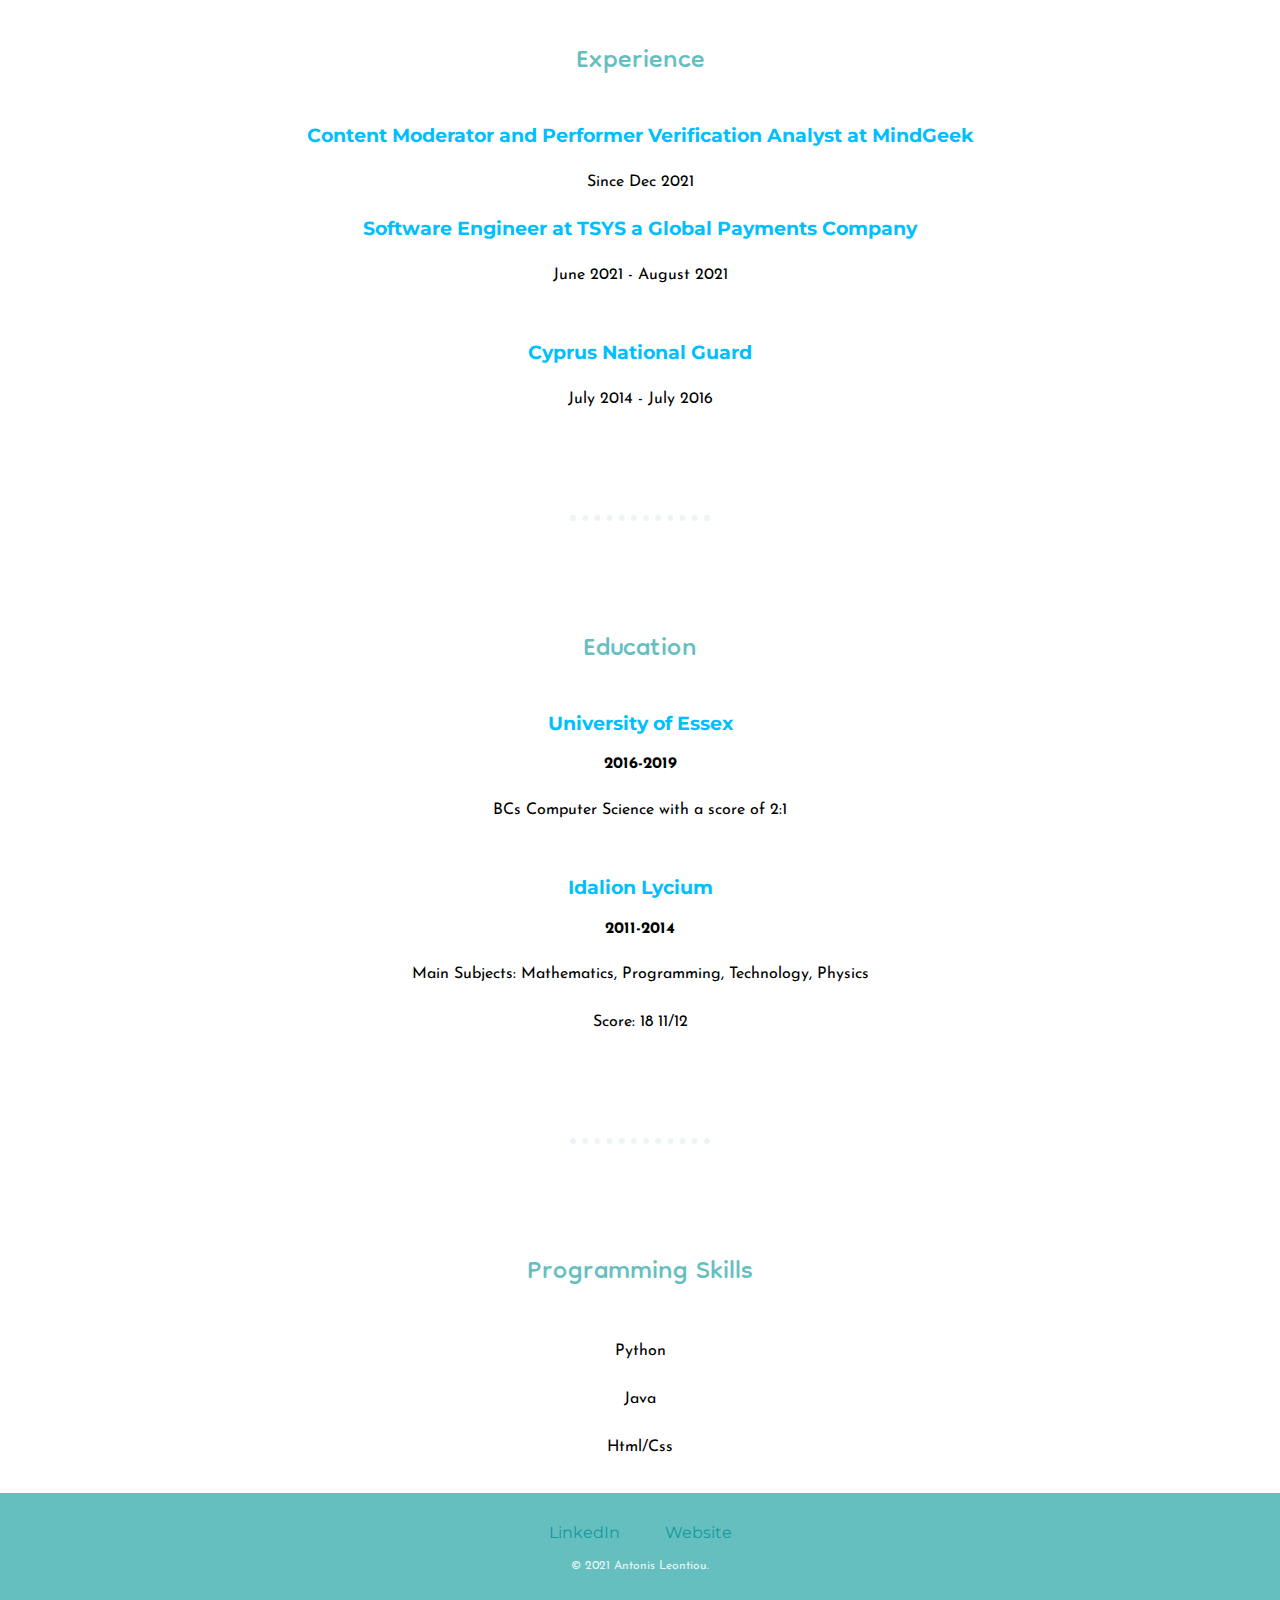
==== CV.html @ 4dab3aea "Add CV Website Files" ====
<!DOCTYPE html>
<html lang="en">
<head>
    <meta charset="UTF-8">
    <title>CV Antonis Leontiou</title>
    <link rel="stylesheet" href="css/styles.css">
    <link rel="icon" href="favicon.ico">
    <link rel="preconnect" href="https://fonts.googleapis.com">
    <link rel="preconnect" href="https://fonts.gstatic.com" crossorigin>
    <link href="https://fonts.googleapis.com/css2?family=Dongle&family=Josefin+Sans:ital,wght@1,300&family=Montserrat&display=swap" rel="stylesheet">
</head>
<body>
    <div class="experience">
        <h2>Experience</h2>
        <h3>Content Moderator and Performer Verification Analyst at MindGeek</h3>
        <p>Since Dec 2021</p>
        <h3>Software Engineer at TSYS a Global Payments Company</h3>
        <p>June 2021 - August 2021</p>
        <br>
        <h3>Cyprus National Guard</h3>
        <p>July 2014 - July 2016</p>
    </div>
    <hr class="dots">
    <div class="education">
        <h2>Education</h2>
        <h3>University of Essex</h3>
        <h4>2016-2019</h4>
        <p>BCs Computer Science with a score of 2:1</p>
        <br>
        <h3>Idalion Lycium</h3>
        <h4>2011-2014</h4>
        <p>Main Subjects: Mathematics, Programming, Technology, Physics</p>
        <p>Score: 18 11/12</p>
    </div>
    <hr class="dots">
    <div class="skills">
        <h2>Programming Skills</h2>
        <p>Python</p>
        <p>Java</p>
        <p>Html/Css</p>
    </div>
    <footer>
        <a class="footer-link" target="_blank" href="https://www.linkedin.com/">LinkedIn</a>
        <a class="footer-link" target="_blank" href="index.html">Website</a>
        <p class="copyright">© 2021 Antonis Leontiou.</p>
    </footer>
</body>
</html>
---- css/styles.css ----
body {
    margin: 0;
    text-align: center;
    font-family: 'Josefin Sans', sans-serif;

}

h1 {
    font-family: 'Josefin Sans', sans-serif;
    margin: 100px auto 0px auto;
    font-size: 3.125rem;
    color: #66BFBF;
}

h2 {
     font-family: 'Dongle', sans-serif;
     font-size: 2.5rem;
     font-weight: normal;
     color: #66BFBF;
}

h3 {
    font-family: 'Montserrat', sans-serif;
    color: #00BFFF;
}

p {
    line-height: 2;
}
footer {
    margin-top: 30px;
    background-color: #66BFBF;
    height: 50px;
    padding: 30px;
}

/************ CLASS SELECTORS *************/
.intro {
    height: 300px;
    padding: 20px;
    background-image: url("/images/iceland-g7eb0ca815_1920.jpg")
}
.profile {
    margin-top: 20px;
}
.description{
    color: #40514E;
    width: 25%;
    margin: auto;
}
.profile img {
    border-radius: 50%;
}

.dots{
    width: 10%;
    border: 6px dotted #EAF6F6;
    border-bottom: none;
    margin: 100px auto 100px auto;
}

.skill-row{
    width: 50%;
    height: 250px;
    margin:50px auto 50px auto;
    text-align:left;
    line-height: 2;

}

.code {
    width: 25%;
    float:left;
    margin-right: 30px;
}
.puzzle {
    width: 25%;
    float: right;
    margin-left: 30px;
}
.tag1 {
    clear: left;
    font-size: 10px;
}

.tag2 {
    clear: right;
    float: right;
    font-size: 10px;
}

.contact-msg {
    width: 30%;
    margin: 40px auto 60px;
}
.btn {
  background: #34d9c3;
  background-image: -webkit-linear-gradient(top, #34d9c3, #2bb3b8);
  background-image: -moz-linear-gradient(top, #34d9c3, #2bb3b8);
  background-image: -ms-linear-gradient(top, #34d9c3, #2bb3b8);
  background-image: -o-linear-gradient(top, #34d9c3, #2bb3b8);
  background-image: linear-gradient(to bottom, #34d9c3, #2bb3b8);
  -webkit-border-radius: 13;
  -moz-border-radius: 13;
  border-radius: 13px;
  text-shadow: 0px 1px 3px #e336e3;
  font-family: 'Montserrat', sans-serif;
  color: #f0faf8;
  font-size: 20px;
  padding: 10px 20px 10px 20px;
  border: solid #117060 2px;
  text-decoration: none;
}

.btn:hover {
  background: #3cb0fd;
  background-image: -webkit-linear-gradient(top, #3cb0fd, #3498db);
  background-image: -moz-linear-gradient(top, #3cb0fd, #3498db);
  background-image: -ms-linear-gradient(top, #3cb0fd, #3498db);
  background-image: -o-linear-gradient(top, #3cb0fd, #3498db);
  background-image: linear-gradient(to bottom, #3cb0fd, #3498db);
  text-decoration: none;
}


.footer-link {
    color: #11999E;
    font-family: 'Montserrat', sans-serif;
    margin: 10px 20px 10px 20px;
    text-decoration: none;
}

.footer-link:hover {
    color: #EAF6F6;
}

.copyright {
    color: #EAF6F6;
    font-size: 0.75rem;
}
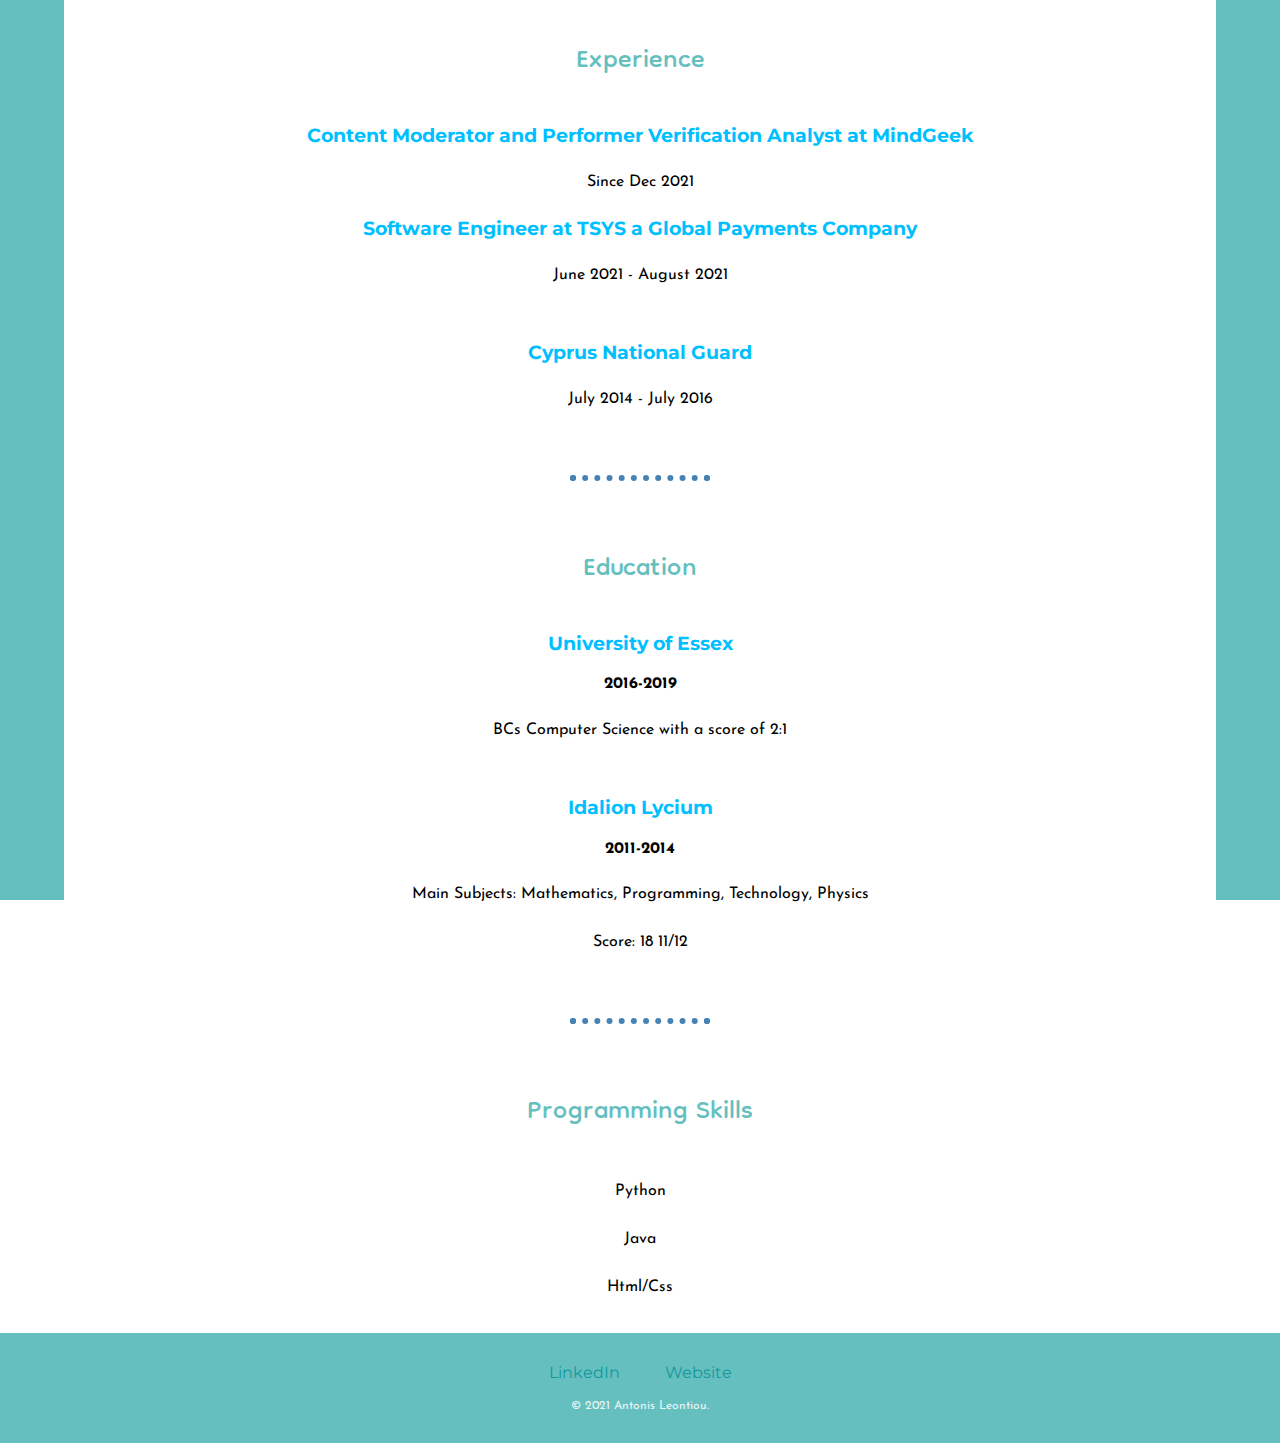
==== commit 35f56a69: "Update code and Fix bugs" ====
--- a/CV.html
+++ b/CV.html
@@ -10,6 +10,8 @@
     <link href="https://fonts.googleapis.com/css2?family=Dongle&family=Josefin+Sans:ital,wght@1,300&family=Montserrat&display=swap" rel="stylesheet">
 </head>
 <body>
+    <div class="left_line_cv"></div>
+    <div class="right_line_cv"></div>
     <div class="experience">
         <h2>Experience</h2>
         <h3>Content Moderator and Performer Verification Analyst at MindGeek</h3>
@@ -40,7 +42,7 @@
         <p>Html/Css</p>
     </div>
     <footer>
-        <a class="footer-link" target="_blank" href="https://www.linkedin.com/">LinkedIn</a>
+        <a class="footer-link" target="_blank" href="https://cy.linkedin.com/in/antonis-leontiou-317b7b1ba?trk=people-guest_people_search-card">LinkedIn</a>
         <a class="footer-link" target="_blank" href="index.html">Website</a>
         <p class="copyright">© 2021 Antonis Leontiou.</p>
     </footer>
--- a/css/styles.css
+++ b/css/styles.css
@@ -4,26 +4,22 @@
     font-family: 'Josefin Sans', sans-serif;
 
 }
-
 h1 {
     font-family: 'Josefin Sans', sans-serif;
     margin: 100px auto 0px auto;
     font-size: 3.125rem;
     color: #66BFBF;
 }
-
 h2 {
      font-family: 'Dongle', sans-serif;
      font-size: 2.5rem;
      font-weight: normal;
      color: #66BFBF;
 }
-
 h3 {
     font-family: 'Montserrat', sans-serif;
     color: #00BFFF;
 }
-
 p {
     line-height: 2;
 }
@@ -33,15 +29,14 @@
     height: 50px;
     padding: 30px;
 }
-
 /************ CLASS SELECTORS *************/
 .intro {
     height: 300px;
     padding: 20px;
-    background-image: url("/images/iceland-g7eb0ca815_1920.jpg")
+    background-image: url("/images/iceland.jpg")
 }
 .profile {
-    margin-top: 20px;
+    padding: 10px 0 0 0;
 }
 .description{
     color: #40514E;
@@ -51,41 +46,80 @@
 .profile img {
     border-radius: 50%;
 }
-
 .dots{
     width: 10%;
-    border: 6px dotted #EAF6F6;
+    border: 6px dotted #4682B4;
     border-bottom: none;
-    margin: 100px auto 100px auto;
+    margin: 60px auto 60px auto;
 }
-
+.left_line {
+    width: 5%;
+    top: 0;
+    left: 0;
+    bottom: 0;
+    position: fixed;
+    background-color: #66BFBF;
+}
+.right_line {
+    width: 5%;
+    top: 0;
+    right: 0;
+    bottom: 0;
+    position: fixed;
+    background-color: #66BFBF;
+}
+.left_line_cv {
+    width: 5%;
+    top: 0;
+    left: 0;
+    bottom: 0;
+    position: fixed;
+    float: left;
+    background-color: #66BFBF;
+}
+.right_line_cv {
+    width: 5%;
+    top:0;
+    right: 0;
+    bottom: 0;
+    position: fixed;
+    float: right;
+    background-color: #66BFBF;
+}
+@media
+only screen and (max-width: 500px),
+only screen and (min-device-width: 768px) and (max-device-width: 1024px)
+{
+    .left_line, .right_line, .left_line_cv, .right_line_cv {display:none}
+}
 .skill-row{
     width: 50%;
     height: 250px;
     margin:50px auto 50px auto;
     text-align:left;
     line-height: 2;
-
 }
-
 .code {
     width: 25%;
     float:left;
     margin-right: 30px;
+}
+.code-img {
+    width: 100%;
 }
 .puzzle {
     width: 25%;
     float: right;
     margin-left: 30px;
 }
+.puzzle-img {
+    width: 100%;
+}
 .tag1 {
-    clear: left;
     font-size: 10px;
 }
 
 .tag2 {
-    clear: right;
-    float: right;
     font-size: 10px;
 }
 
@@ -111,7 +145,6 @@
   border: solid #117060 2px;
   text-decoration: none;
 }
-
 .btn:hover {
   background: #3cb0fd;
   background-image: -webkit-linear-gradient(top, #3cb0fd, #3498db);
@@ -121,22 +154,16 @@
   background-image: linear-gradient(to bottom, #3cb0fd, #3498db);
   text-decoration: none;
 }
-
-
 .footer-link {
     color: #11999E;
     font-family: 'Montserrat', sans-serif;
     margin: 10px 20px 10px 20px;
     text-decoration: none;
 }
-
 .footer-link:hover {
     color: #EAF6F6;
 }
-
 .copyright {
     color: #EAF6F6;
     font-size: 0.75rem;
-}
-
-
+}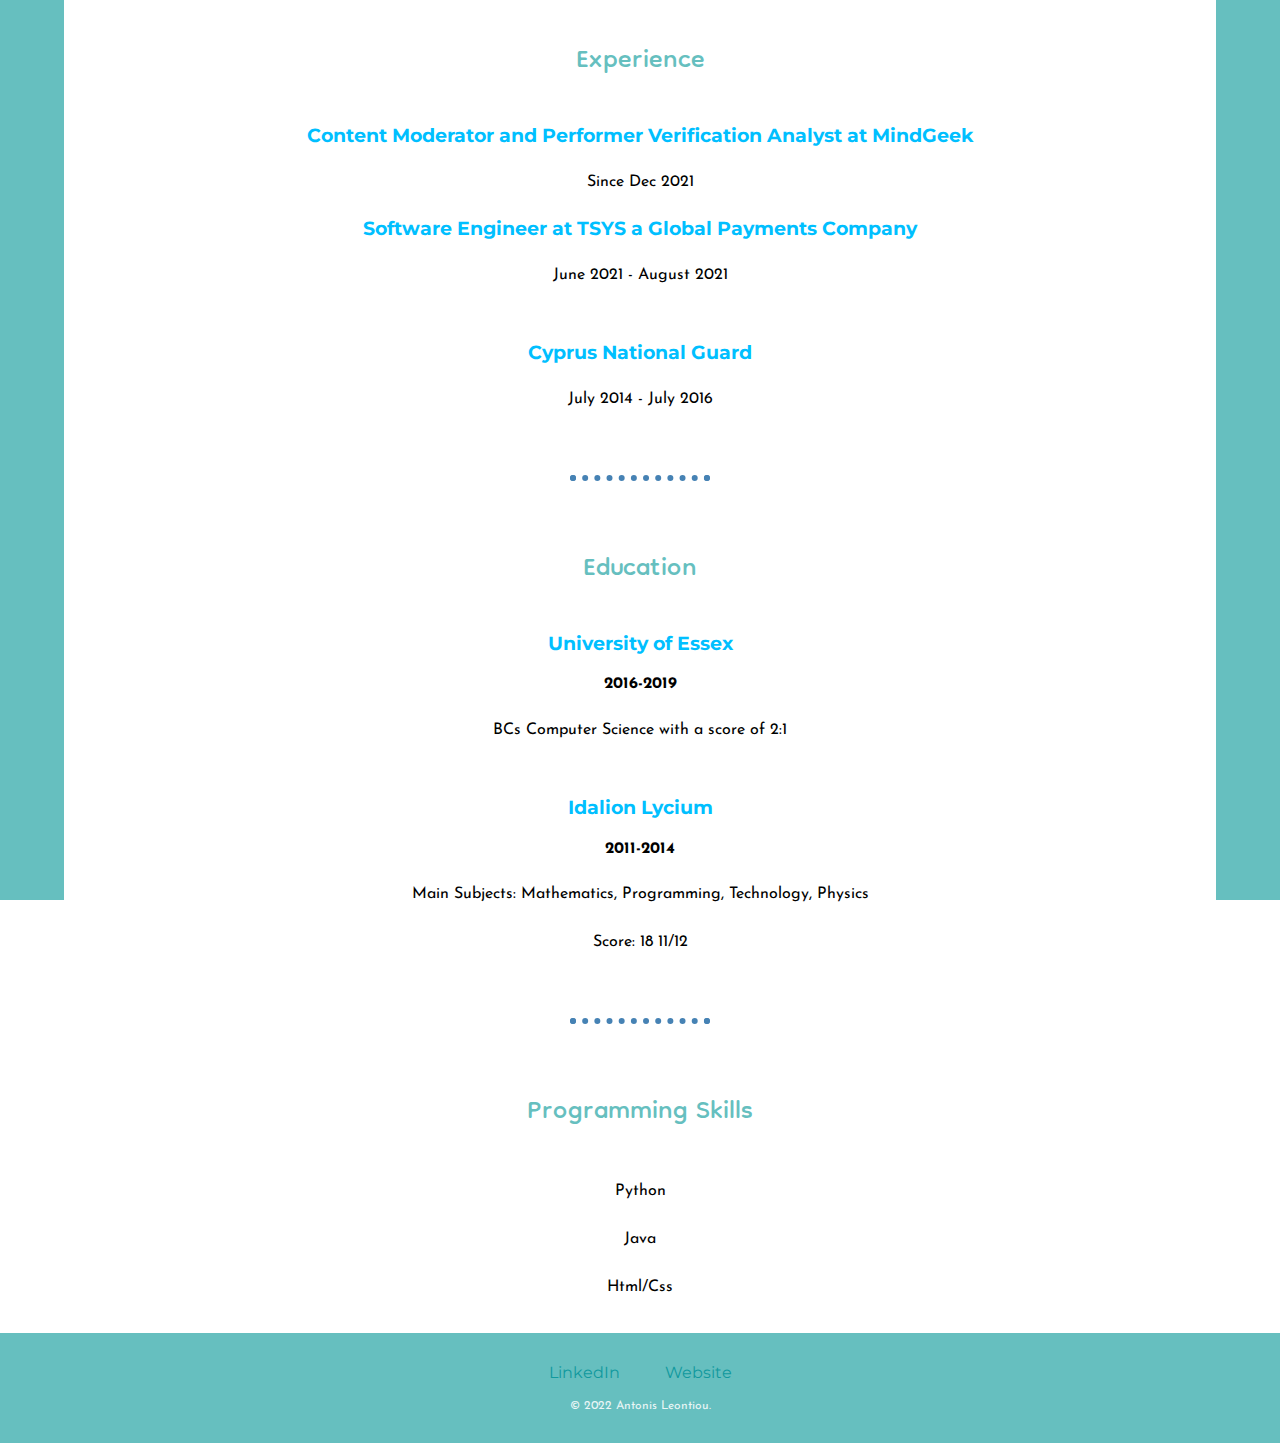
==== commit 79f1977f: "Update CV.html" ====
--- a/CV.html
+++ b/CV.html
@@ -44,7 +44,7 @@
     <footer>
         <a class="footer-link" target="_blank" href="https://cy.linkedin.com/in/antonis-leontiou-317b7b1ba?trk=people-guest_people_search-card">LinkedIn</a>
         <a class="footer-link" target="_blank" href="index.html">Website</a>
-        <p class="copyright">© 2021 Antonis Leontiou.</p>
+        <p class="copyright">© 2022 Antonis Leontiou.</p>
     </footer>
 </body>
-</html>+</html>
--- a/css/styles.css
+++ b/css/styles.css
@@ -33,7 +33,7 @@
 .intro {
     height: 300px;
     padding: 20px;
-    background-image: url("/images/iceland.jpg")
+    background-image: url("../images/iceland.png")
 }
 .profile {
     padding: 10px 0 0 0;
@@ -74,7 +74,6 @@
     left: 0;
     bottom: 0;
     position: fixed;
-    float: left;
     background-color: #66BFBF;
 }
 .right_line_cv {
@@ -83,11 +82,10 @@
     right: 0;
     bottom: 0;
     position: fixed;
-    float: right;
     background-color: #66BFBF;
 }
 @media
-only screen and (max-width: 500px),
+only screen and (max-width: 730px),
 only screen and (min-device-width: 768px) and (max-device-width: 1024px)
 {
     .left_line, .right_line, .left_line_cv, .right_line_cv {display:none}
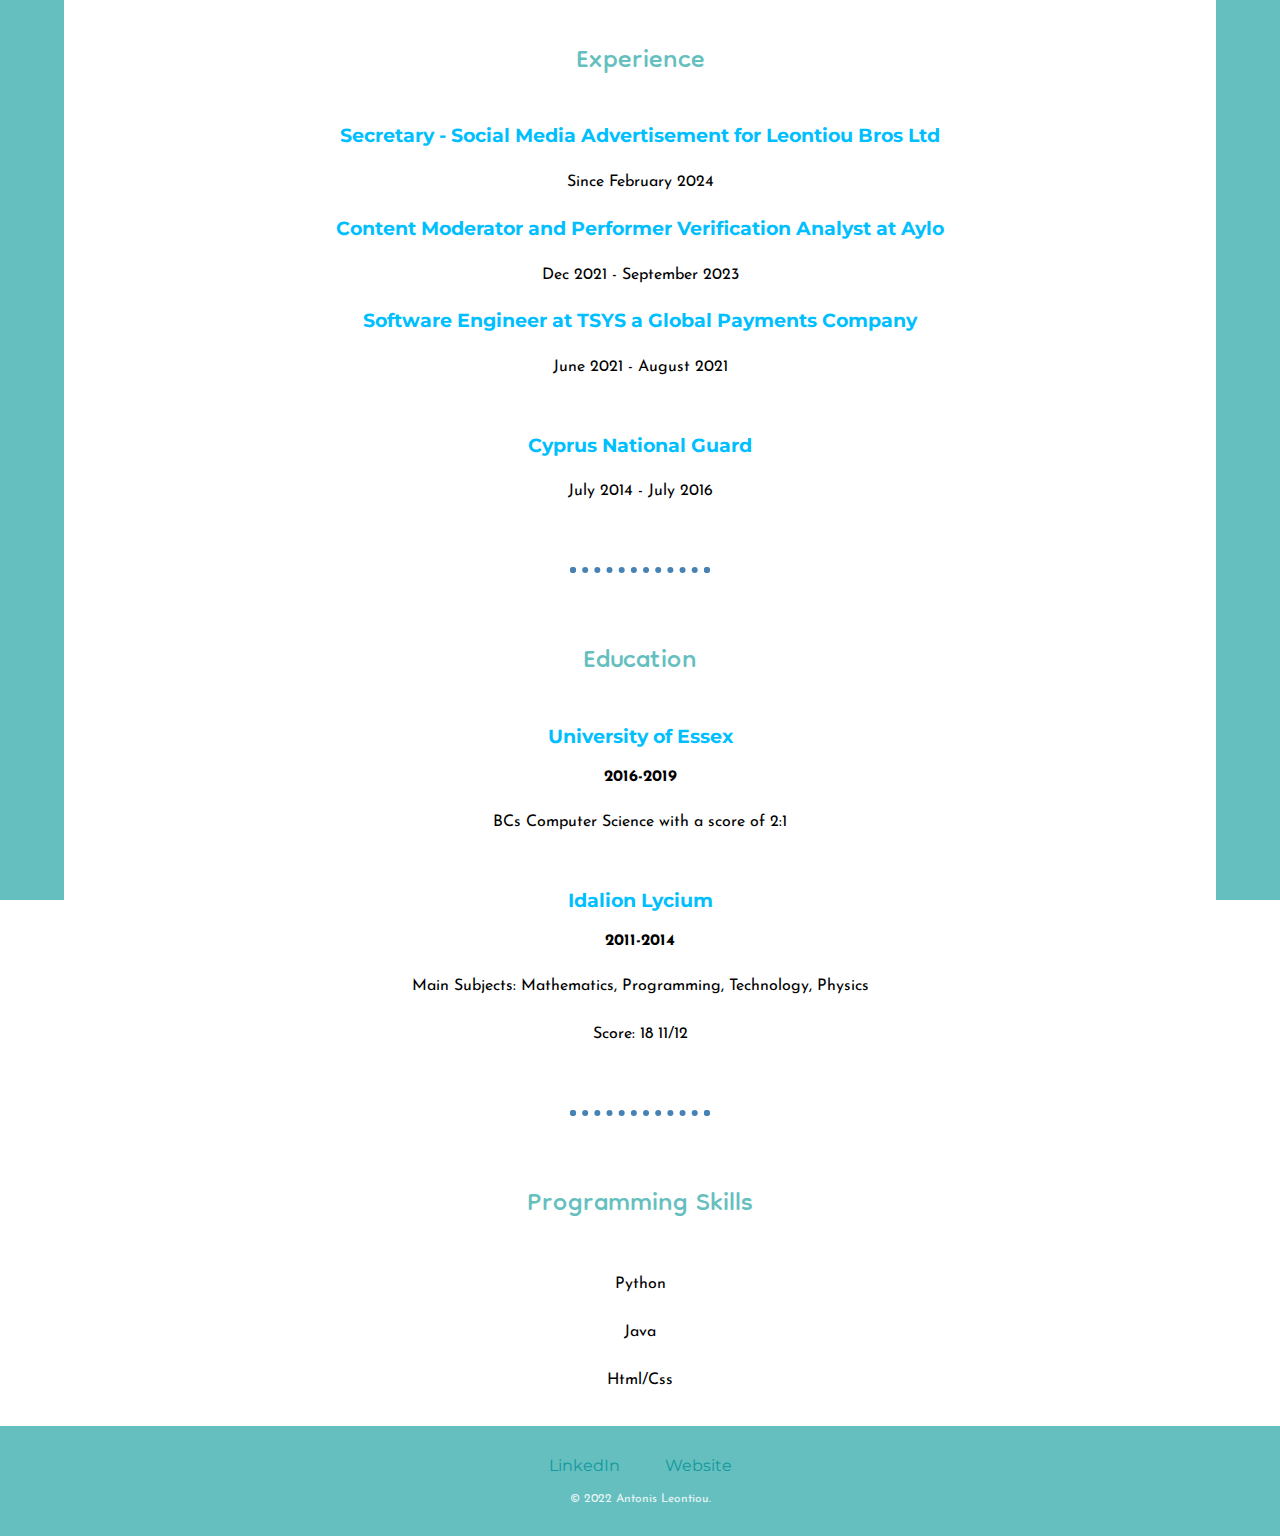
==== commit 094694ca: "Update CV.html" ====
--- a/CV.html
+++ b/CV.html
@@ -14,8 +14,10 @@
     <div class="right_line_cv"></div>
     <div class="experience">
         <h2>Experience</h2>
-        <h3>Content Moderator and Performer Verification Analyst at MindGeek</h3>
-        <p>Since Dec 2021</p>
+        <h3>Secretary - Social Media Advertisement for Leontiou Bros Ltd</h3>
+        <p>Since February 2024</p>
+        <h3>Content Moderator and Performer Verification Analyst at Aylo</h3>
+        <p>Dec 2021 - September 2023</p>
         <h3>Software Engineer at TSYS a Global Payments Company</h3>
         <p>June 2021 - August 2021</p>
         <br>
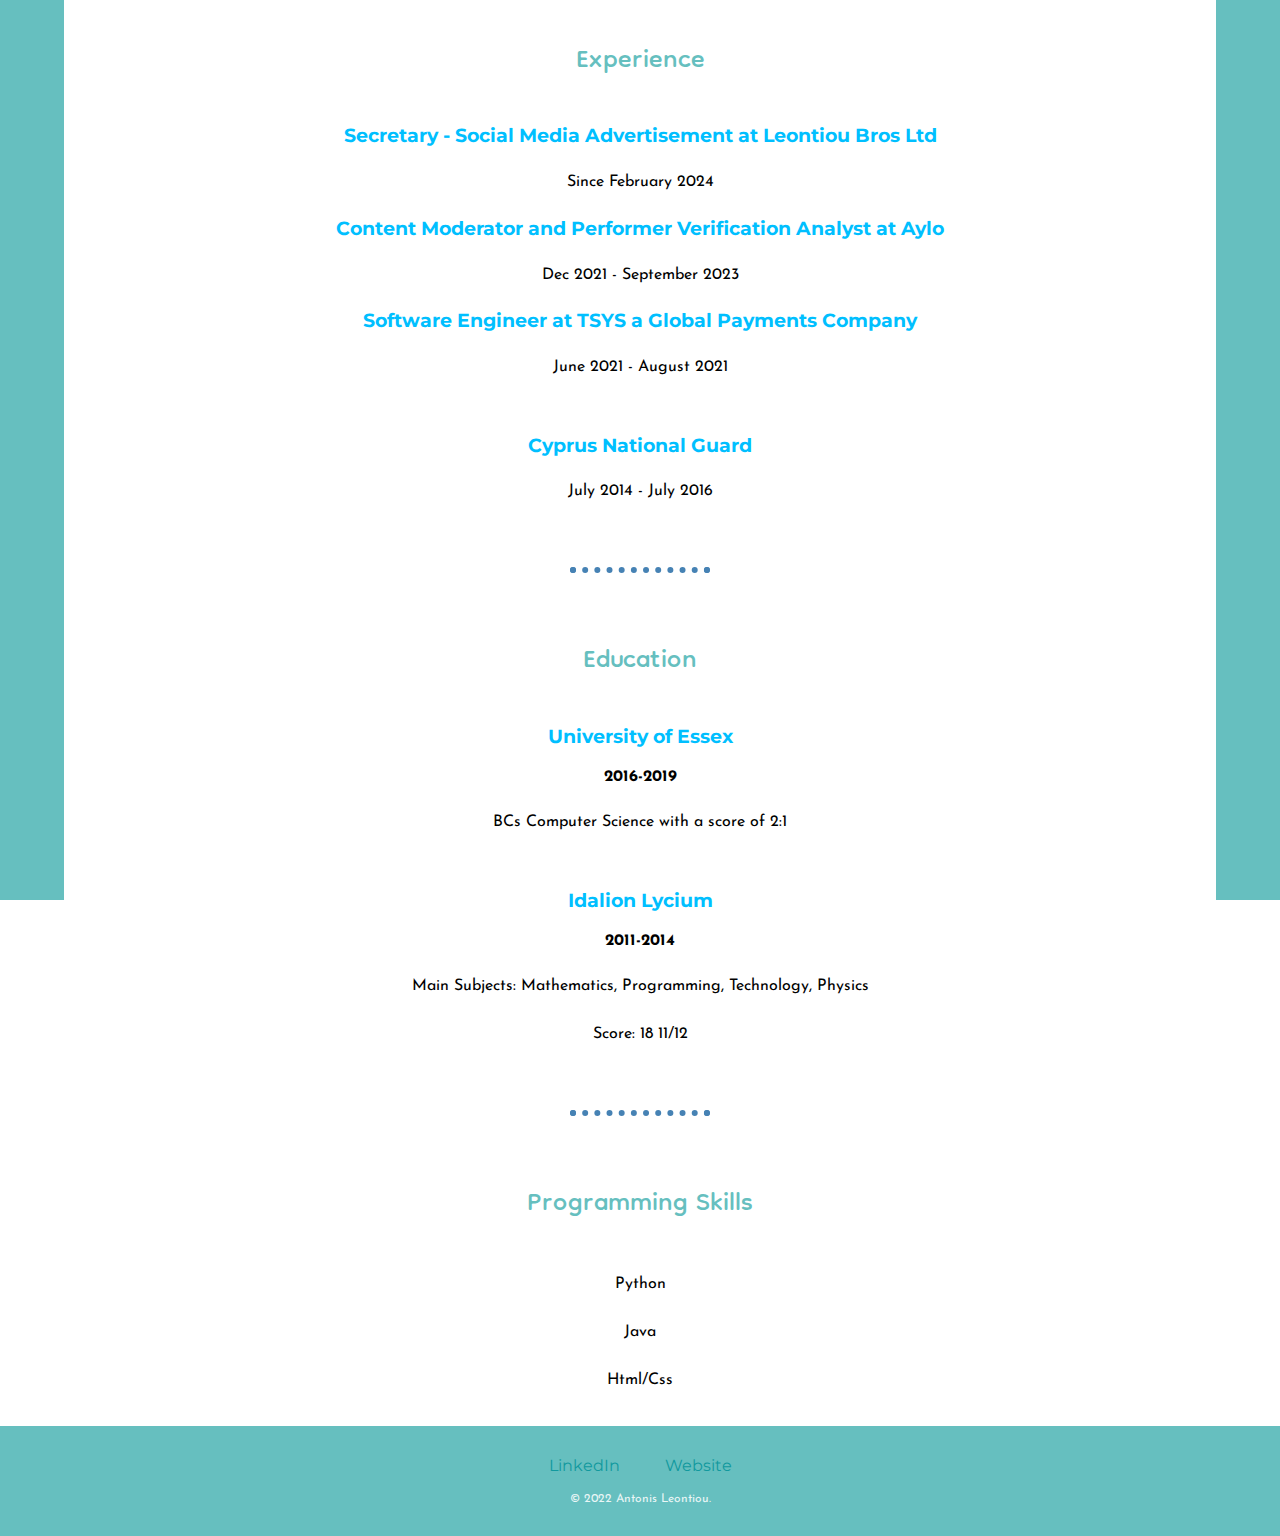
==== commit 189acec2: "Update CV.html" ====
--- a/CV.html
+++ b/CV.html
@@ -14,7 +14,7 @@
     <div class="right_line_cv"></div>
     <div class="experience">
         <h2>Experience</h2>
-        <h3>Secretary - Social Media Advertisement for Leontiou Bros Ltd</h3>
+        <h3>Secretary - Social Media Advertisement at Leontiou Bros Ltd</h3>
         <p>Since February 2024</p>
         <h3>Content Moderator and Performer Verification Analyst at Aylo</h3>
         <p>Dec 2021 - September 2023</p>
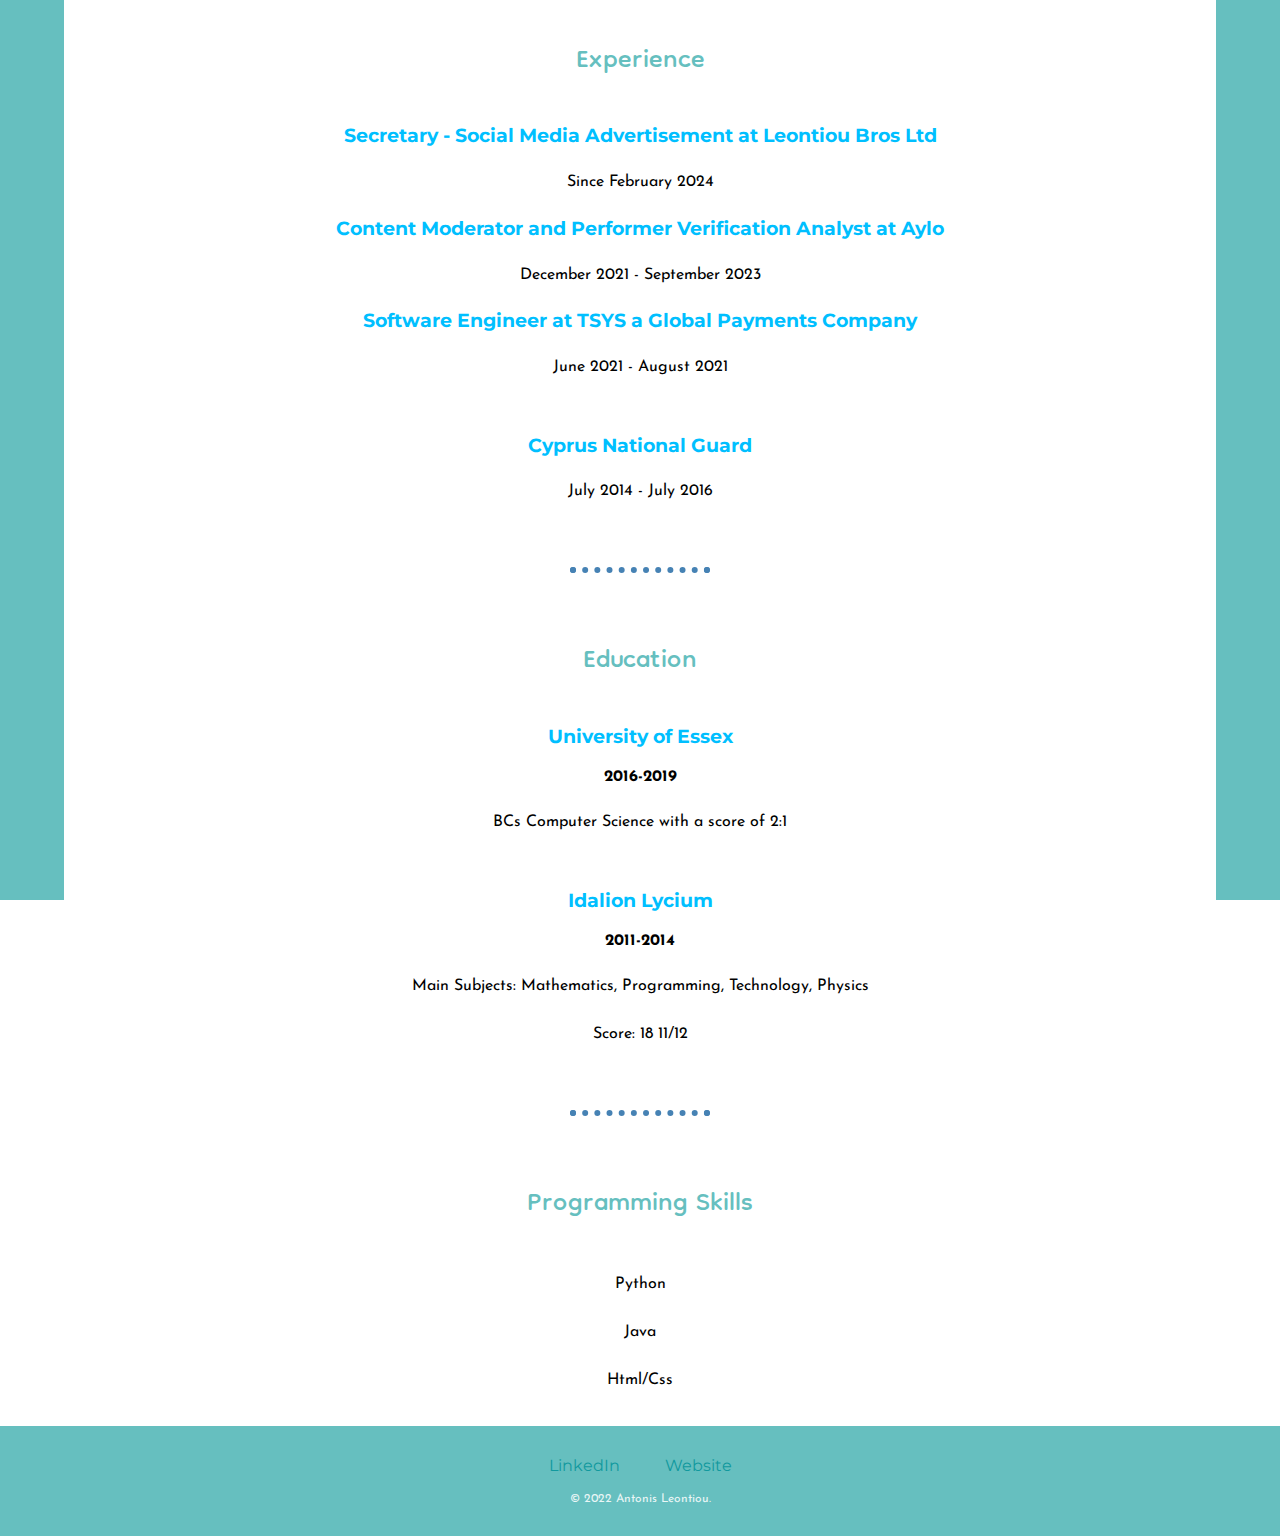
==== commit b104830f: "Update CV.html" ====
--- a/CV.html
+++ b/CV.html
@@ -17,7 +17,7 @@
         <h3>Secretary - Social Media Advertisement at Leontiou Bros Ltd</h3>
         <p>Since February 2024</p>
         <h3>Content Moderator and Performer Verification Analyst at Aylo</h3>
-        <p>Dec 2021 - September 2023</p>
+        <p>December 2021 - September 2023</p>
         <h3>Software Engineer at TSYS a Global Payments Company</h3>
         <p>June 2021 - August 2021</p>
         <br>
